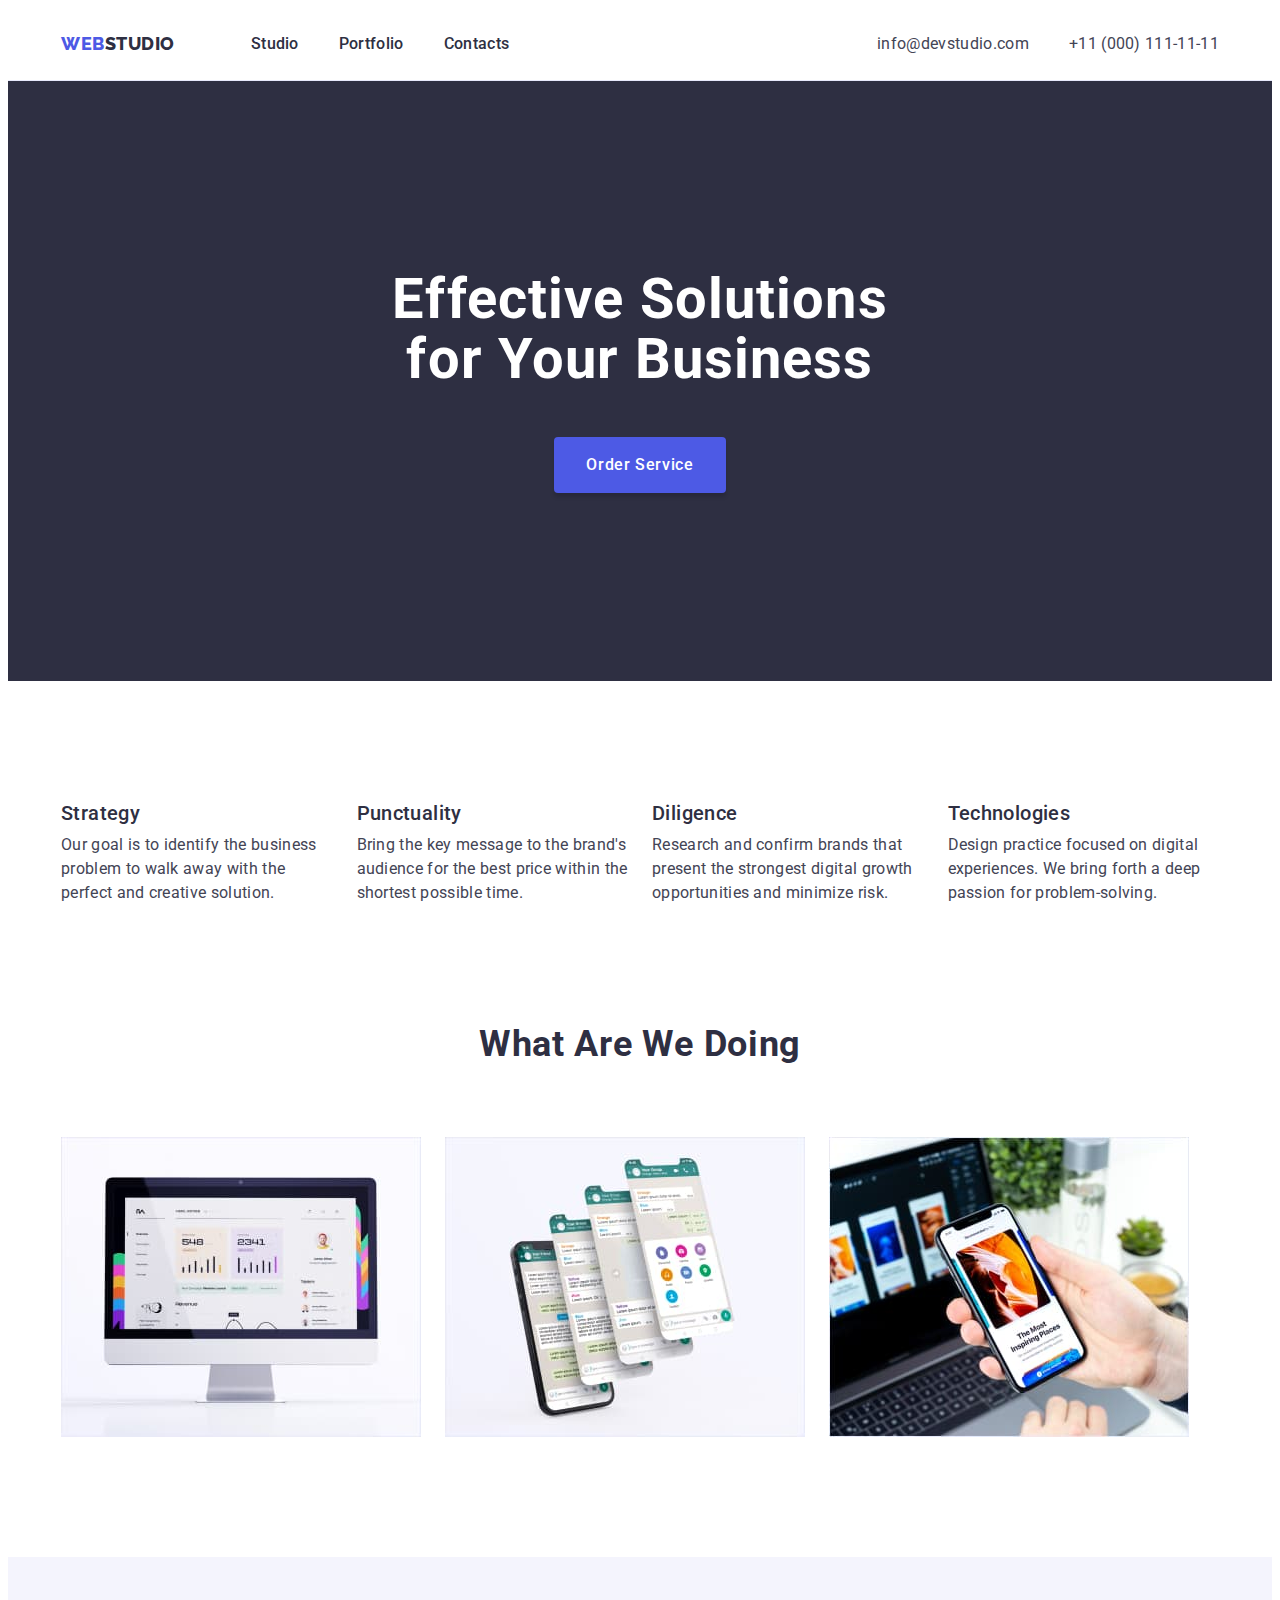
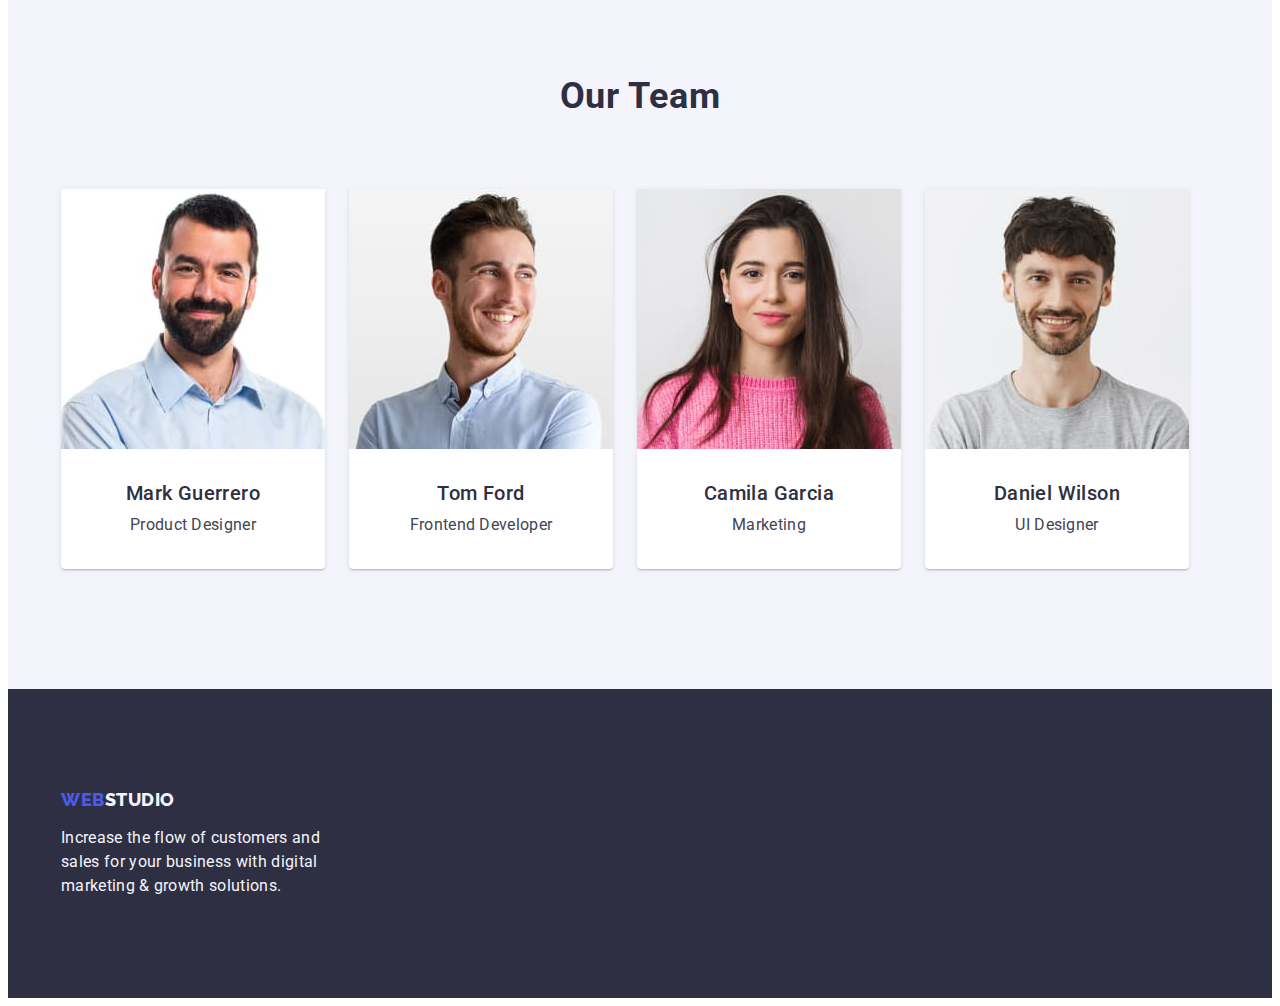
==== index.html @ a5130c80 "Initial commit" ====
<!DOCTYPE html>
<html lang="en">
  <head>
    <meta charset="UTF-8" />
    <meta http-equiv="X-UA-Compatible" content="IE=edge" />
    <meta name="viewport" content="width=device-width, initial-scale=1.0" />
    <title>Main Page</title>
    <link rel="preconnect" href="https://fonts.googleapis.com" />
    <link rel="preconnect" href="https://fonts.gstatic.com" crossorigin />
    <link
      href="https://fonts.googleapis.com/css2?family=Raleway:wght@800&family=Roboto:wght@400;500;700;900&display=swap"
      rel="stylesheet"
    />
    <link
      rel="stylesheet"
      href="https://cdnjs.cloudflare.com/ajax/libs/modern-normalize/1.1.0/modern-normalize.min.css"
      integrity="sha512-wpPYUAdjBVSE4KJnH1VR1HeZfpl1ub8YT/NKx4PuQ5NmX2tKuGu6U/JRp5y+Y8XG2tV+wKQpNHVUX03MfMFn9Q=="
      crossorigin="anonymous"
      referrerpolicy="no-referrer"
    />
    <link rel="stylesheet" href="./css/styles.css" />
  </head>

  <body>
    <header class="header">
      <div class="haeder-container container">
        <nav class="header-nav">
          <a class="logo" href="./index.html"
            >Web<span class="header-logo">Studio</span></a
          >
          <ul class="header-menu">
            <li class="menu-item">
              <a class="header-link" href="./index.html">Studio</a>
            </li>
            <li class="menu-item">
              <a class="header-link" href="./portfolio.html">Portfolio</a>
            </li>
            <li class="menu-item">
              <a class="header-link" href="">Contacts</a>
            </li>
          </ul>
        </nav>
        <address class="contact">
          <ul class="contact-list">
            <li class="contact-item">
              <a class="header-contact" href="mailto:info@devstudio.com"
                >info@devstudio.com</a
              >
            </li>
            <li class="contact-item">
              <a class="header-contact" href="tel:+110001111111"
                >+11 (000) 111-11-11</a
              >
            </li>
          </ul>
        </address>
      </div>
    </header>
    <main>
      <section class="hero">
        <div class="container">
          <h1 class="hero-title">Effective Solutions for Your Business</h1>
          <button class="order-button" type="button">Order Service</button>
        </div>
      </section>
      <section class="features">
        <div class="container">
          <h2 class="features visually-hidden">Features</h2>
          <ul class="features-list">
            <li class="features-item">
              <h3 class="features-subtitle subtitle">Strategy</h3>
              <p class="features-article">
                Our goal is to identify the business problem to walk away with
                the perfect and creative solution.
              </p>
            </li>
            <li class="features-item">
              <h3 class="features-subtitle subtitle">Punctuality</h3>
              <p class="features-article">
                Bring the key message to the brand's audience for the best price
                within the shortest possible time.
              </p>
            </li>
            <li class="features-item">
              <h3 class="features-subtitle subtitle">Diligence</h3>
              <p class="features-article">
                Research and confirm brands that present the strongest digital
                growth opportunities and minimize risk.
              </p>
            </li>
            <li class="features-item">
              <h3 class="features-subtitle subtitle">Technologies</h3>
              <p class="features-article">
                Design practice focused on digital experiences. We bring forth a
                deep passion for problem-solving.
              </p>
            </li>
          </ul>
        </div>
      </section>
      <section class="activity">
        <div class="container">
          <h2 class="activity-title title">What are we doing</h2>
          <ul class="activity-list">
            <li class="activity-item">
              <img
                class="activity-img"
                src="./images/monitor.jpg"
                alt="Monitor"
                width="360"
                height="300"
              />
            </li>
            <li class="activity-item">
              <img
                class="activity-img"
                src="./images/scrin.jpg"
                alt="4 smartphone screens"
                width="360"
                height="300"
              />
            </li>
            <li class="activity-item">
              <img
                class="activity-img"
                src="./images/smartphon.jpg"
                alt="smartphone in human hand"
                width="360"
                height="300"
              />
            </li>
          </ul>
        </div>
      </section>
      <section class="team">
        <div class="container">
          <h2 class="team-title title">Our Team</h2>
          <ul class="team-list">
            <li class="team-item">
              <img
                src="./images/mark.jpg"
                alt="smiling man with a dark beard"
                width="264"
                height="260"
              />
              <div class="team-info">
                <h3 class="team-name subtitle">Mark Guerrero</h3>
                <p class="team-position">Product Designer</p>
              </div>
            </li>
            <li class="team-item">
              <img
                src="./images/tom.jpg"
                alt="a smiling guy with a fair beard"
                width="264"
                height="260"
              />
              <div class="team-info">
                <h3 class="team-name subtitle">Tom Ford</h3>
                <p class="team-position">Frontend Developer</p>
              </div>
            </li>
            <li class="team-item">
              <img
                src="./images/camila.jpg"
                alt="a girl with long dark hair"
                width="264"
                height="260"
              />
              <div class="team-info">
                <h3 class="team-name subtitle">Camila Garcia</h3>
                <p class="team-position">Marketing</p>
              </div>
            </li>
            <li class="team-item">
              <img
                src="./images/daniel.jpg"
                alt="a smiling guy with a beard"
                width="264"
                height="260"
              />
              <div class="team-info">
                <h3 class="team-name subtitle">Daniel Wilson</h3>
                <p class="team-position">UI Designer</p>
              </div>
            </li>
          </ul>
        </div>
      </section>
    </main>
    <footer class="footer">
      <div class="container">
        <div class="footer-text">
         <a class="logo" href="./index.html"
          >Web<span class="footer-logo">Studio</span></a>
        <p class="footer-article">
          Increase the flow of customers and sales for your business with
          digital marketing & growth solutions.
        </p>  
        </div>
       
      </div>
    </footer>
  </body>
</html>
---- css/styles.css ----
:root {
  --primary-brand: #4d5ae5;
  --text: #434455;
  --success: #31d0aa;
  --dark-brand: #2e2f42;
  --white-background: #ffffff;
  --light: #f4f4fd;
  --accent: #e7e9fc;
  --pressed-state: #404bbf;
  --hero-background: rgba(46, 47, 66, 0.7);
  --subtle-text: #8e8f99;
  --modal-overlay: rgba(46, 47, 66, 0.4);
  --order-button-shadow: rgba(0, 0, 0, 0.15);
  --team-box-shadows: rgba(46, 47, 66, 0.08);
  --team-box-shadow: rgba(46, 47, 66, 0.16);
  --filter-shadow: rgba(0, 0, 0, 0.1);
  --filter-shadow1: rgba(0, 0, 0, 0.08);
  --filter-shadow2: rgba(0, 0, 0, 0.12);
}

/*=== General === */

h1,
h2,
h3,
p {
  margin: 0;
}
ul {
  margin: 0;
  padding-left: 0;
  list-style: none;
}
a {
  display: block;
  text-decoration: none;
}
button {
  cursor: pointer;
}
img {
  display: block;
  max-width: 100%;
  height: auto;
}
.visually-hidden {
  position: absolute;
  width: 1px;
  height: 1px;
  margin: -1px;
  border: 0;
  padding: 0;
  white-space: nowrap;
  clip-path: inset(100%);
  clip: rect(0 0 0 0);
  overflow: hidden;
}
body {
  font-family: "Roboto", sans-serif;
  font-size: 16px;
  line-height: 1.5;
  letter-spacing: 0.02em;
  color: var(--text);
  background-color: var(--white-background);
}
.container {
  width: 1158px;
  padding-left: 15px;
  padding-right: 15px;
  margin-left: auto;
  margin-right: auto;
}
.title {
  font-size: 36px;
  line-height: 1.11;
  text-align: center;
  letter-spacing: 0.02em;
  text-transform: capitalize;
  color: var(--dark-brand);
}
.subtitle {
  font-weight: 500;
  font-size: 20px;
  line-height: 1.2;
  letter-spacing: 0.02em;
  color: var(--dark-brand);
}

/* === Header === */
.header {
  border-bottom: 1px solid var(--accent);
  background-color: var(--white-background);
}
.haeder-container {
  display: flex;
  align-items: center;
}
.header-nav {
  display: flex;
  align-items: center;
  margin-right: auto;
}
.logo {
  font-family: "Raleway", sans-serif;
  font-weight: 800;
  font-size: 18px;
  line-height: 1.17;
  letter-spacing: 0.03em;
  text-transform: uppercase;
  color: var(--primary-brand);
}
.header-logo {
  color: var(--dark-brand);
}
.header-menu {
  display: flex;
  gap: 40px;
  margin-left: 76px;
}
.header-link {
  padding-top: 24px;
  padding-bottom: 24px;
  font-weight: 500;
  letter-spacing: 0.02em;
  color: var(--dark-brand);
}
.header-link:hover,
.header-link:focus {
  color: var(--pressed-state);
}
.contact {
  font-style: normal;
}
.contact-list {
  display: flex;
  gap: 40px;
  align-items: center;
}
.header-contact {
  padding-top: 24px;
  padding-bottom: 24px;
  color: var(--text);
}
.header-contact:hover,
.header-contact:focus {
  color: var(--pressed-state);
}

/* === Hero === */
.hero {
  padding-top: 188px;
  padding-bottom: 188px;
  text-align: center;
  background-color: var(--dark-brand);
}

.hero-title {
  max-width: 496px;
  margin: 0 auto 48px;
  font-size: 56px;
  line-height: calc(60 / 56);
  letter-spacing: 0.02em;
  color: var(--white-background);
}
.order-button {
  min-width: 169px;
  padding: 16px 32px;
  border-radius: 4px;
  border: none;
  font-family: "Roboto", sans-serif;
  font-weight: 500;
  font-size: 16px;
  line-height: 1.5;
  letter-spacing: 0.04em;
  color: var(--white-background);
  background-color: var(--primary-brand);
  box-shadow: 0px 4px 4px var(--order-button-shadow);
}
.order-button:hover,
.order-button:focus {
  background-color: var(--pressed-state);
}

/*=== Features === */
.features {
  padding-top: 120px;
  padding-bottom: 120px;
}
.features-list {
  display: flex;
  gap: 24px;
}
.features-item {
  width: calc((100% - 72px) / 4);
}
.features-subtitle {
  margin-bottom: 8px;
}

/*=== Activity === */
.activity {
  padding-bottom: 120px;
}
.activity-title {
  margin-bottom: 72px;
}
.activity-list {
  display: flex;
  gap: 24px;
}

/*=== Team === */
.team {
  padding-top: 120px;
  padding-bottom: 120px;
  background-color: var(--light);
}
.team-title {
  margin-bottom: 72px;
}
.team-list {
  display: flex;
  gap: 24px;
}
.team-item {
  flex-basis: calc((100% - 72) / 4);
  border-radius: 0px 0px 4px 4px;
  background-color: var(--white-background);
  box-shadow: 0px 1px 6px var(--team-box-shadows),
    0px 1px 1px var(--team-box-shadow), 0px 2px 1px var(--team-box-shadows);
}
.team-info {
  padding: 32px 16px;
  text-align: center;
}
.team-name {
  margin-bottom: 8px;
}

/* === Portfolio === */
.portfolio {
  padding-top: 96px;
  padding-bottom: 120px;
}
.filter-list {
  display: flex;
  justify-content: center;
  gap: 24px;
  margin-bottom: 72px;
}
.filter-btn {
  display: block;
  padding: 12px 24px;
  border-radius: 4px;
  border: 1px solid var(--accent);
  font-family: "Roboto", sans-serif;
  font-weight: 500;
  font-size: 16px;
  line-height: 1.5;
  letter-spacing: 0.04em;
  color: var(--primary-brand);
  background-color: var(--light);
}
.filter-btn:hover,
.filter-btn:focus {
  border: 1px solid transparent;
  color: var(--white-background);
  background-color: var(--pressed-state);
}
.portfolio-list {
  display: flex;
  flex-wrap: wrap;
  gap: 48px 24px;
}
.portfolio-item {
  flex-basis: calc((100% - 48px) / 3);
}
.portfolio-info {
  padding: 32px 16px;
  border-left: 1px solid var(--accent);
  border-right: 1px solid var(--accent);
  border-bottom: 1px solid var(--accent);
}

.portfolio-subject {
  margin-bottom: 8px;
}
.portfolio-text {
  color: var(--text);
}

/*=== Footter ===*/
.footer {
  padding-top: 100px;
  padding-bottom: 100px;
  background-color: var(--dark-brand);
}
.footer-logo {
  color: var(--light);
}
.footer-text {
  max-width: 264px;
}
.footer-article {
  margin-top: 16px;
  color: var(--light);
}
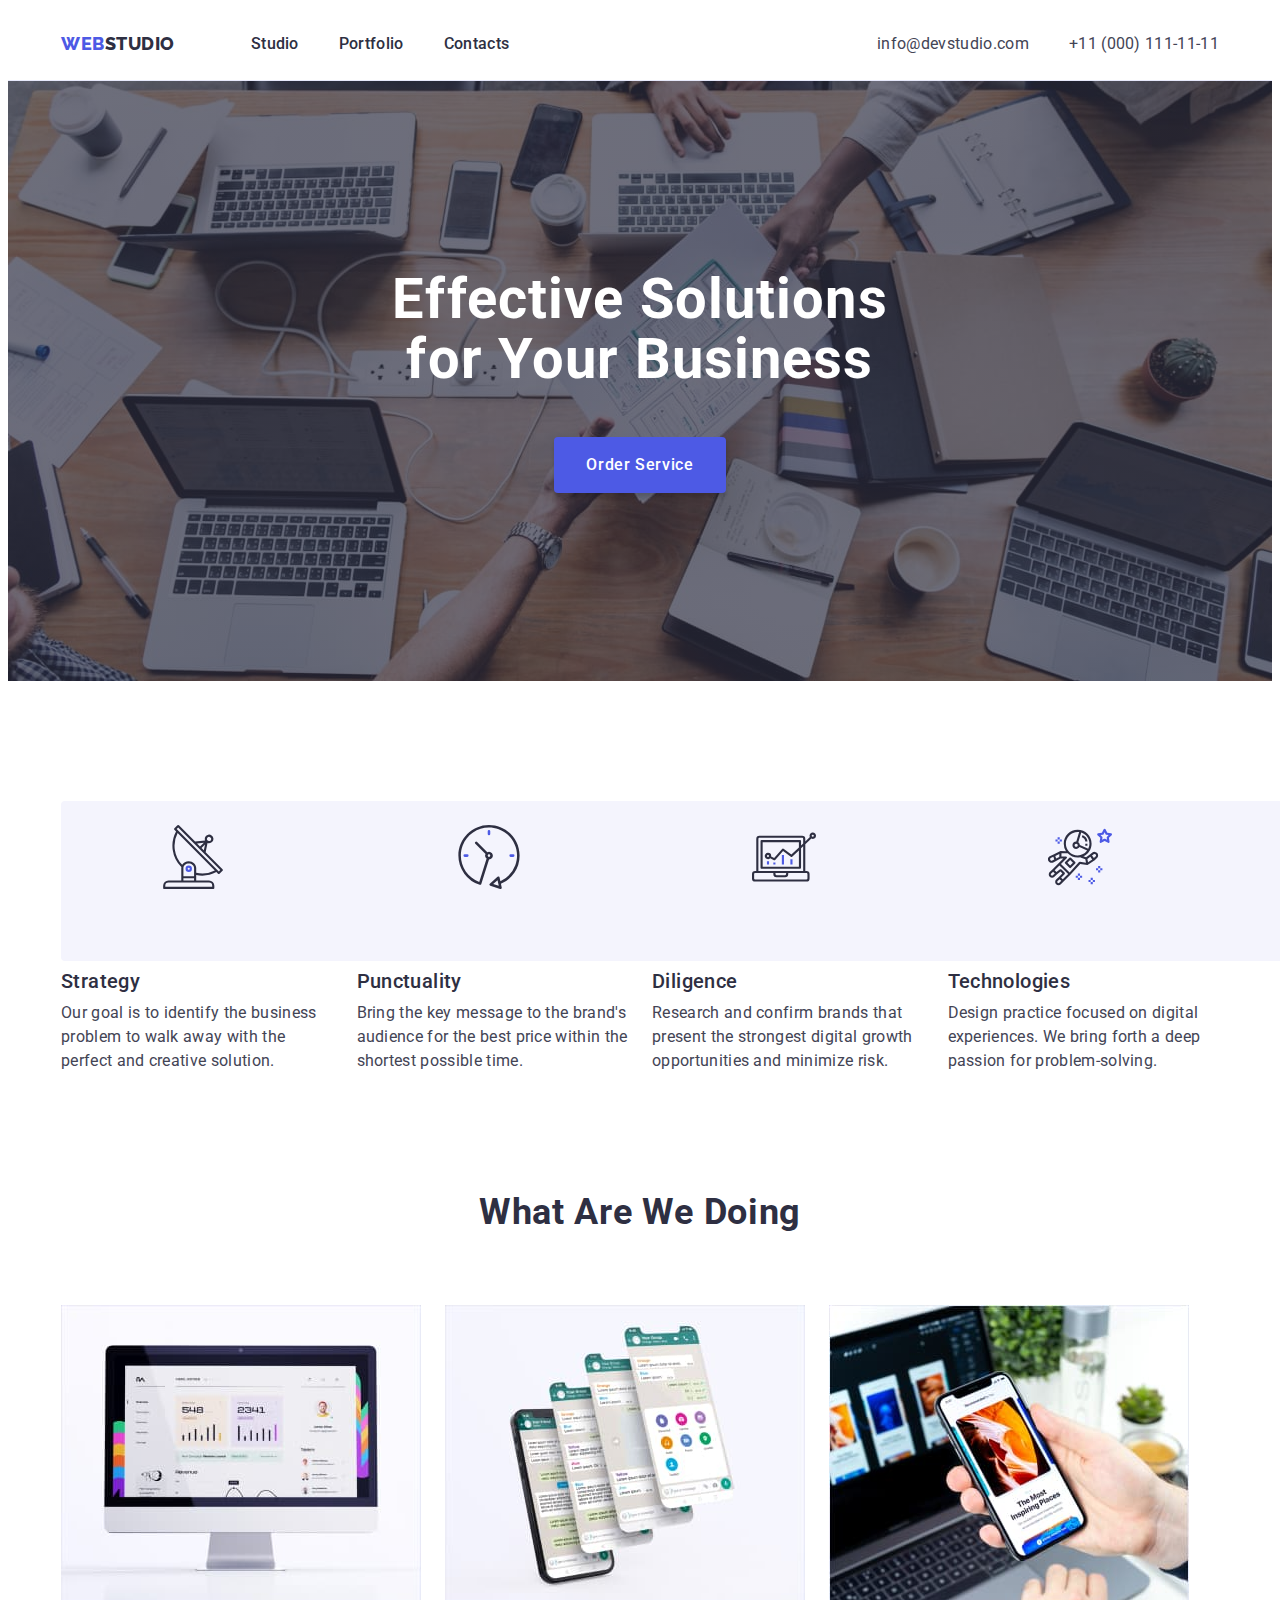
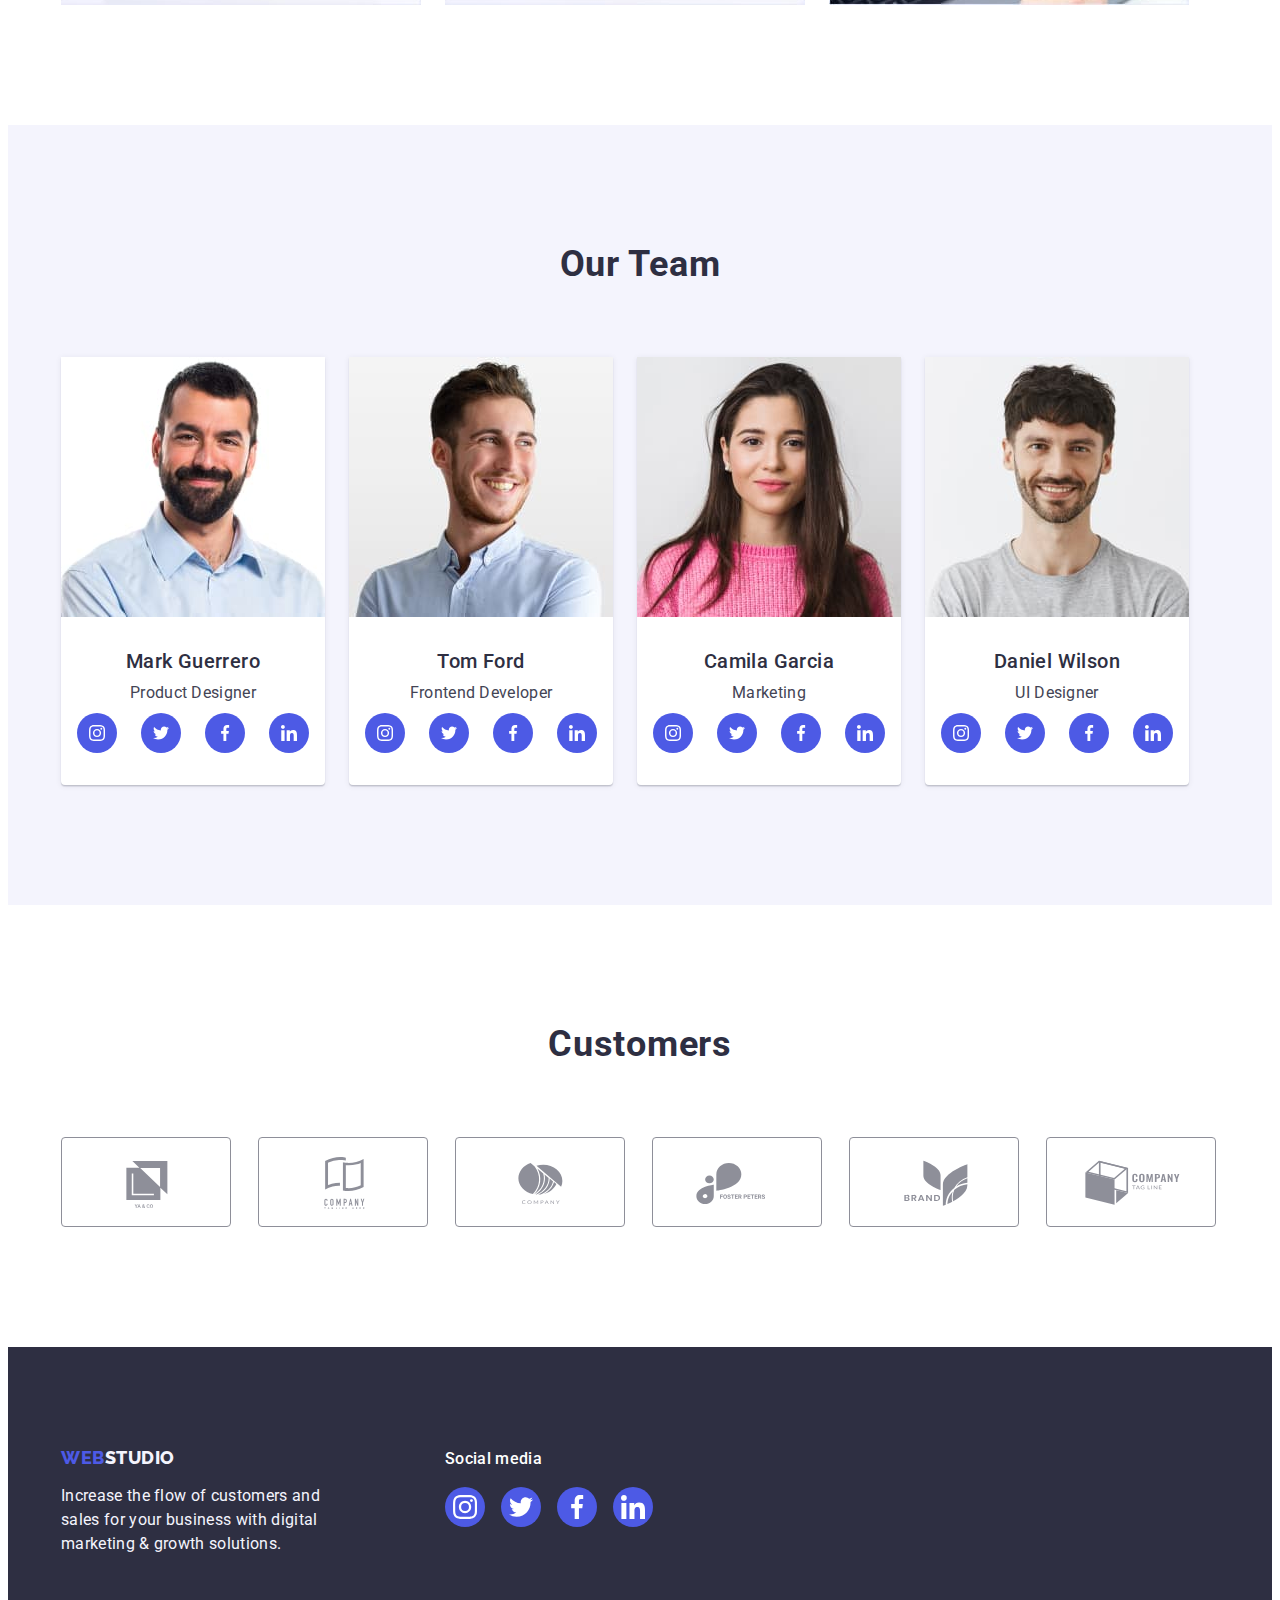
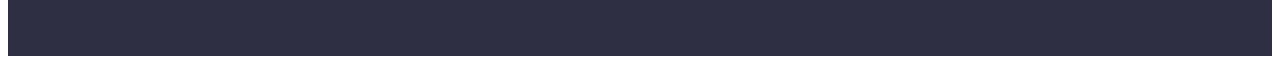
==== commit 2ca8cfe1: "2903dz4" ====
--- a/index.html
+++ b/index.html
@@ -68,6 +68,11 @@
           <h2 class="features visually-hidden">Features</h2>
           <ul class="features-list">
             <li class="features-item">
+              <div class="features-thumb">
+                <svg class="features-icon">
+                  <use href="./images/symbol-defs.svg#icon-antenna"></use>
+                </svg>
+              </div>
               <h3 class="features-subtitle subtitle">Strategy</h3>
               <p class="features-article">
                 Our goal is to identify the business problem to walk away with
@@ -75,6 +80,11 @@
               </p>
             </li>
             <li class="features-item">
+              <div class="features-thumb">
+                <svg class="features-icon">
+                  <use href="./images/symbol-defs.svg#icon-clock"></use>
+                </svg>
+              </div>
               <h3 class="features-subtitle subtitle">Punctuality</h3>
               <p class="features-article">
                 Bring the key message to the brand's audience for the best price
@@ -82,6 +92,11 @@
               </p>
             </li>
             <li class="features-item">
+              <div class="features-thumb">
+                <svg class="features-icon">
+                  <use href="./images/symbol-defs.svg#icon-diagram"></use>
+                </svg>
+              </div>
               <h3 class="features-subtitle subtitle">Diligence</h3>
               <p class="features-article">
                 Research and confirm brands that present the strongest digital
@@ -89,6 +104,11 @@
               </p>
             </li>
             <li class="features-item">
+              <div class="features-thumb">
+                <svg class="features-icon">
+                  <use href="./images/symbol-defs.svg#icon-astronaut"></use>
+                </svg>
+              </div>
               <h3 class="features-subtitle subtitle">Technologies</h3>
               <p class="features-article">
                 Design practice focused on digital experiences. We bring forth a
@@ -146,6 +166,42 @@
               <div class="team-info">
                 <h3 class="team-name subtitle">Mark Guerrero</h3>
                 <p class="team-position">Product Designer</p>
+                <ul class="team-socials">
+                  <li>
+                    <a href="" class="team-sosial social-link">
+                      <svg class="social-icon">
+                        <use
+                          href="./images/symbol-defs.svg#icon-instagram"
+                        ></use>
+                      </svg>
+                    </a>
+                  </li>
+                  <li>
+                    <a href="" class="team-sosial social-link">
+                      <svg class="social-icon">
+                        <use href="./images/symbol-defs.svg#icon-twitter"></use>
+                      </svg>
+                    </a>
+                  </li>
+                  <li>
+                    <a href="" class="team-sosial social-link">
+                      <svg class="social-icon">
+                        <use
+                          href="./images/symbol-defs.svg#icon-facebook"
+                        ></use>
+                      </svg>
+                    </a>
+                  </li>
+                  <li>
+                    <a href="" class="team-sosial social-link">
+                      <svg class="social-icon">
+                        <use
+                          href="./images/symbol-defs.svg#icon-linkedin"
+                        ></use>
+                      </svg>
+                    </a>
+                  </li>
+                </ul>
               </div>
             </li>
             <li class="team-item">
@@ -158,6 +214,42 @@
               <div class="team-info">
                 <h3 class="team-name subtitle">Tom Ford</h3>
                 <p class="team-position">Frontend Developer</p>
+                <ul class="team-socials">
+                  <li>
+                    <a href="" class="team-sosial social-link">
+                      <svg class="social-icon">
+                        <use
+                          href="./images/symbol-defs.svg#icon-instagram"
+                        ></use>
+                      </svg>
+                    </a>
+                  </li>
+                  <li>
+                    <a href="" class="team-sosial social-link">
+                      <svg class="social-icon">
+                        <use href="./images/symbol-defs.svg#icon-twitter"></use>
+                      </svg>
+                    </a>
+                  </li>
+                  <li>
+                    <a href="" class="team-sosial social-link">
+                      <svg class="social-icon">
+                        <use
+                          href="./images/symbol-defs.svg#icon-facebook"
+                        ></use>
+                      </svg>
+                    </a>
+                  </li>
+                  <li>
+                    <a href="" class="team-sosial social-link">
+                      <svg class="social-icon">
+                        <use
+                          href="./images/symbol-defs.svg#icon-linkedin"
+                        ></use>
+                      </svg>
+                    </a>
+                  </li>
+                </ul>
               </div>
             </li>
             <li class="team-item">
@@ -170,6 +262,42 @@
               <div class="team-info">
                 <h3 class="team-name subtitle">Camila Garcia</h3>
                 <p class="team-position">Marketing</p>
+                <ul class="team-socials">
+                  <li>
+                    <a href="" class="team-sosial social-link">
+                      <svg class="social-icon">
+                        <use
+                          href="./images/symbol-defs.svg#icon-instagram"
+                        ></use>
+                      </svg>
+                    </a>
+                  </li>
+                  <li>
+                    <a href="" class="team-sosial social-link">
+                      <svg class="social-icon">
+                        <use href="./images/symbol-defs.svg#icon-twitter"></use>
+                      </svg>
+                    </a>
+                  </li>
+                  <li>
+                    <a href="" class="team-sosial social-link">
+                      <svg class="social-icon">
+                        <use
+                          href="./images/symbol-defs.svg#icon-facebook"
+                        ></use>
+                      </svg>
+                    </a>
+                  </li>
+                  <li>
+                    <a href="" class="team-sosial social-link">
+                      <svg class="social-icon">
+                        <use
+                          href="./images/symbol-defs.svg#icon-linkedin"
+                        ></use>
+                      </svg>
+                    </a>
+                  </li>
+                </ul>
               </div>
             </li>
             <li class="team-item">
@@ -182,23 +310,142 @@
               <div class="team-info">
                 <h3 class="team-name subtitle">Daniel Wilson</h3>
                 <p class="team-position">UI Designer</p>
+                <ul class="team-socials">
+                  <li>
+                    <a href="" class="team-sosial social-link">
+                      <svg class="social-icon">
+                        <use
+                          href="./images/symbol-defs.svg#icon-instagram"
+                        ></use>
+                      </svg>
+                    </a>
+                  </li>
+                  <li>
+                    <a href="" class="team-sosial social-link">
+                      <svg class="social-icon">
+                        <use href="./images/symbol-defs.svg#icon-twitter"></use>
+                      </svg>
+                    </a>
+                  </li>
+                  <li>
+                    <a href="" class="team-sosial social-link">
+                      <svg class="social-icon">
+                        <use
+                          href="./images/symbol-defs.svg#icon-facebook"
+                        ></use>
+                      </svg>
+                    </a>
+                  </li>
+                  <li>
+                    <a href="" class="team-sosial social-link">
+                      <svg class="social-icon">
+                        <use
+                          href="./images/symbol-defs.svg#icon-linkedin"
+                        ></use>
+                      </svg>
+                    </a>
+                  </li>
+                </ul>
               </div>
             </li>
           </ul>
         </div>
       </section>
+      <section class="customers">
+      <div class="container">
+        <h2 class="title">Customers</h2>
+        <ul class="customers-list">
+          <li class="customers-item">
+            <a href="" class="customers-link">
+              <svg class="customers-logo">
+                <use href="./images/symbol-defs.svg#icon-logo1"></use>
+              </svg>
+            </a>
+          </li>
+          <li class="customers-item">
+            <a href="" class="customers-link">
+              <svg class="customers-logo">
+                <use href="./images/symbol-defs.svg#icon-logo2"></use>
+              </svg>
+            </a>
+          </li>
+          <li class="customers-item">
+            <a href="" class="customers-link">
+              <svg class="customers-logo">
+                <use href="./images/symbol-defs.svg#icon-logo3"></use>
+              </svg>
+            </a>
+          </li>
+          <li class="customers-item">
+            <a href="" class="customers-link">
+              <svg class="customers-logo">
+                <use href="./images/symbol-defs.svg#icon-logo4"></use>
+              </svg>
+            </a>
+          </li>
+          <li class="customers-item">
+            <a href="" class="customers-link">
+              <svg class="customers-logo">
+                <use href="./images/symbol-defs.svg#icon-logo5"></use>
+              </svg>
+            </a>
+          </li>
+          <li class="customers-item">
+            <a href="" class="customers-link">
+              <svg class="customers-logo">
+                <use href="./images/symbol-defs.svg#icon-logo6"></use>
+              </svg>
+            </a>
+          </li>
+        </ul>
+      </div>  
+      </section>
+      
     </main>
     <footer class="footer">
-      <div class="container">
+      <div class="footer-container container">
         <div class="footer-text">
-         <a class="logo" href="./index.html"
-          >Web<span class="footer-logo">Studio</span></a>
-        <p class="footer-article">
-          Increase the flow of customers and sales for your business with
-          digital marketing & growth solutions.
-        </p>  
-        </div>
-       
+          <a class="logo" href="./index.html"
+            >Web<span class="footer-logo">Studio</span></a
+          >
+          <p class="footer-article">
+            Increase the flow of customers and sales for your business with
+            digital marketing & growth solutions.
+          </p>
+        </div>
+        <div class="footer-media">
+          <h3 class="footer-subtitle">Social media</h3>
+          <ul class="footer-socials">
+            <li>
+              <a href="" class="footer-social social-link">
+                <svg class="footer-socials-icon">
+                  <use href="./images/symbol-defs.svg#icon-instagram"></use>
+                </svg>
+              </a>
+            </li>
+            <li>
+              <a href="" class="footer-social social-link">
+                <svg class="footer-socials-icon">
+                  <use href="./images/symbol-defs.svg#icon-twitter"></use>
+                </svg>
+              </a>
+            </li>
+            <li>
+              <a href="" class="footer-social social-link">
+                <svg class="footer-socials-icon">
+                  <use href="./images/symbol-defs.svg#icon-facebook"></use>
+                </svg>
+              </a>
+            </li>
+            <li>
+              <a href="" class="footer-social social-link">
+                <svg class="footer-socials-icon">
+      <use href="./images/symbol-defs.svg#icon-linkedin"></use>
+                </svg>
+              </a>
+            </li>
+          </ul>
+        </div>
       </div>
     </footer>
   </body>
--- a/css/styles.css
+++ b/css/styles.css
@@ -7,8 +7,10 @@
   --light: #f4f4fd;
   --accent: #e7e9fc;
   --pressed-state: #404bbf;
-  --hero-background: rgba(46, 47, 66, 0.7);
+  --footer-social-hover: #31d0aa;
+  --hero-background: linear-gradient(#2e2f42b2, #2e2f42b2);
   --subtle-text: #8e8f99;
+  --total-white: #ffffff;
   --modal-overlay: rgba(46, 47, 66, 0.4);
   --order-button-shadow: rgba(0, 0, 0, 0.15);
   --team-box-shadows: rgba(46, 47, 66, 0.08);
@@ -85,6 +87,16 @@
   letter-spacing: 0.02em;
   color: var(--dark-brand);
 }
+.social-link {
+  display: flex;
+  width: 40px;
+  height: 40px;
+  border-radius: 50%;
+  justify-content: center;
+  align-items: center;
+  color: var(--total-white);
+  background-color: var(--primary-brand);
+}
 
 /* === Header === */
 .header {
@@ -152,6 +164,13 @@
   padding-bottom: 188px;
   text-align: center;
   background-color: var(--dark-brand);
+  background-image: var(--hero-background), url(../images/office.jpg);
+  max-width: 1440px;
+  margin-left: auto;
+  margin-right: auto;
+  background-size: cover;
+  background-position: center;
+  background-repeat: no-repeat;
 }
 
 .hero-title {
@@ -193,6 +212,19 @@
 .features-item {
   width: calc((100% - 72px) / 4);
 }
+.features-thumb {
+  margin-bottom: 8px;
+  padding: 24px 100px;
+  width: 264px;
+  height: 112px;
+  background-color: var(--light);
+  border-radius: 4px;
+}
+.features-icon {
+  display: block;
+  width: 64px;
+  height: 64px;
+}
 .features-subtitle {
   margin-bottom: 8px;
 }
@@ -235,6 +267,55 @@
 }
 .team-name {
   margin-bottom: 8px;
+}
+.team-position {
+  margin-bottom: 8px;
+}
+.team-socials {
+  display: flex;
+  gap: 24px;
+}
+.social-icon {
+  display: block;
+  width: 16px;
+  height: 16px;
+  fill: currentColor;
+}
+.team-sosial:is(:hover, :focus) {
+  background-color: var(--pressed-state);
+}
+
+/* === Customers === */
+.customers {
+  padding-top: 120px;
+  padding-bottom: 120px;
+}
+.customers-list {
+  margin-top: 72px;
+  display: flex;
+  gap: 24px;
+}
+.customers-item {
+  width: calc((100% - 120px) / 6);
+}
+.customers-link {
+  display: flex;
+  width: 168px;
+  height: 88px;
+  justify-content: center;
+  align-items: center;
+  border: 1px solid var(--subtle-text);
+  border-radius: 4px;
+  color: var(--subtle-text);
+}
+.customers-link:is(:hover,:focus) {
+  color: var(--pressed-state);
+  border: 1px solid var(--pressed-state);
+}
+.customers-logo {
+  width: 104px;
+  height: 56px;
+  fill: currentColor;
 }
 
 /* === Portfolio === */
@@ -295,13 +376,36 @@
   padding-bottom: 100px;
   background-color: var(--dark-brand);
 }
+.footer-container {
+  display: flex;
+}
 .footer-logo {
   color: var(--light);
 }
 .footer-text {
   max-width: 264px;
+  margin-right: 120px;
 }
 .footer-article {
   margin-top: 16px;
   color: var(--light);
 }
+.footer-subtitle {
+  margin-bottom: 16px;
+  font-weight: 500;
+  font-size: 16px;
+  color: var(--total-white);
+}
+.footer-socials {
+  display: flex;
+  gap: 16px;
+}
+.footer-socials-icon {
+  display: block;
+  width: 24px;
+  height: 24px;
+  fill: currentColor;
+}
+.footer-social:is(:hover, :focus) {
+  background-color: var(--footer-social-hover);
+}
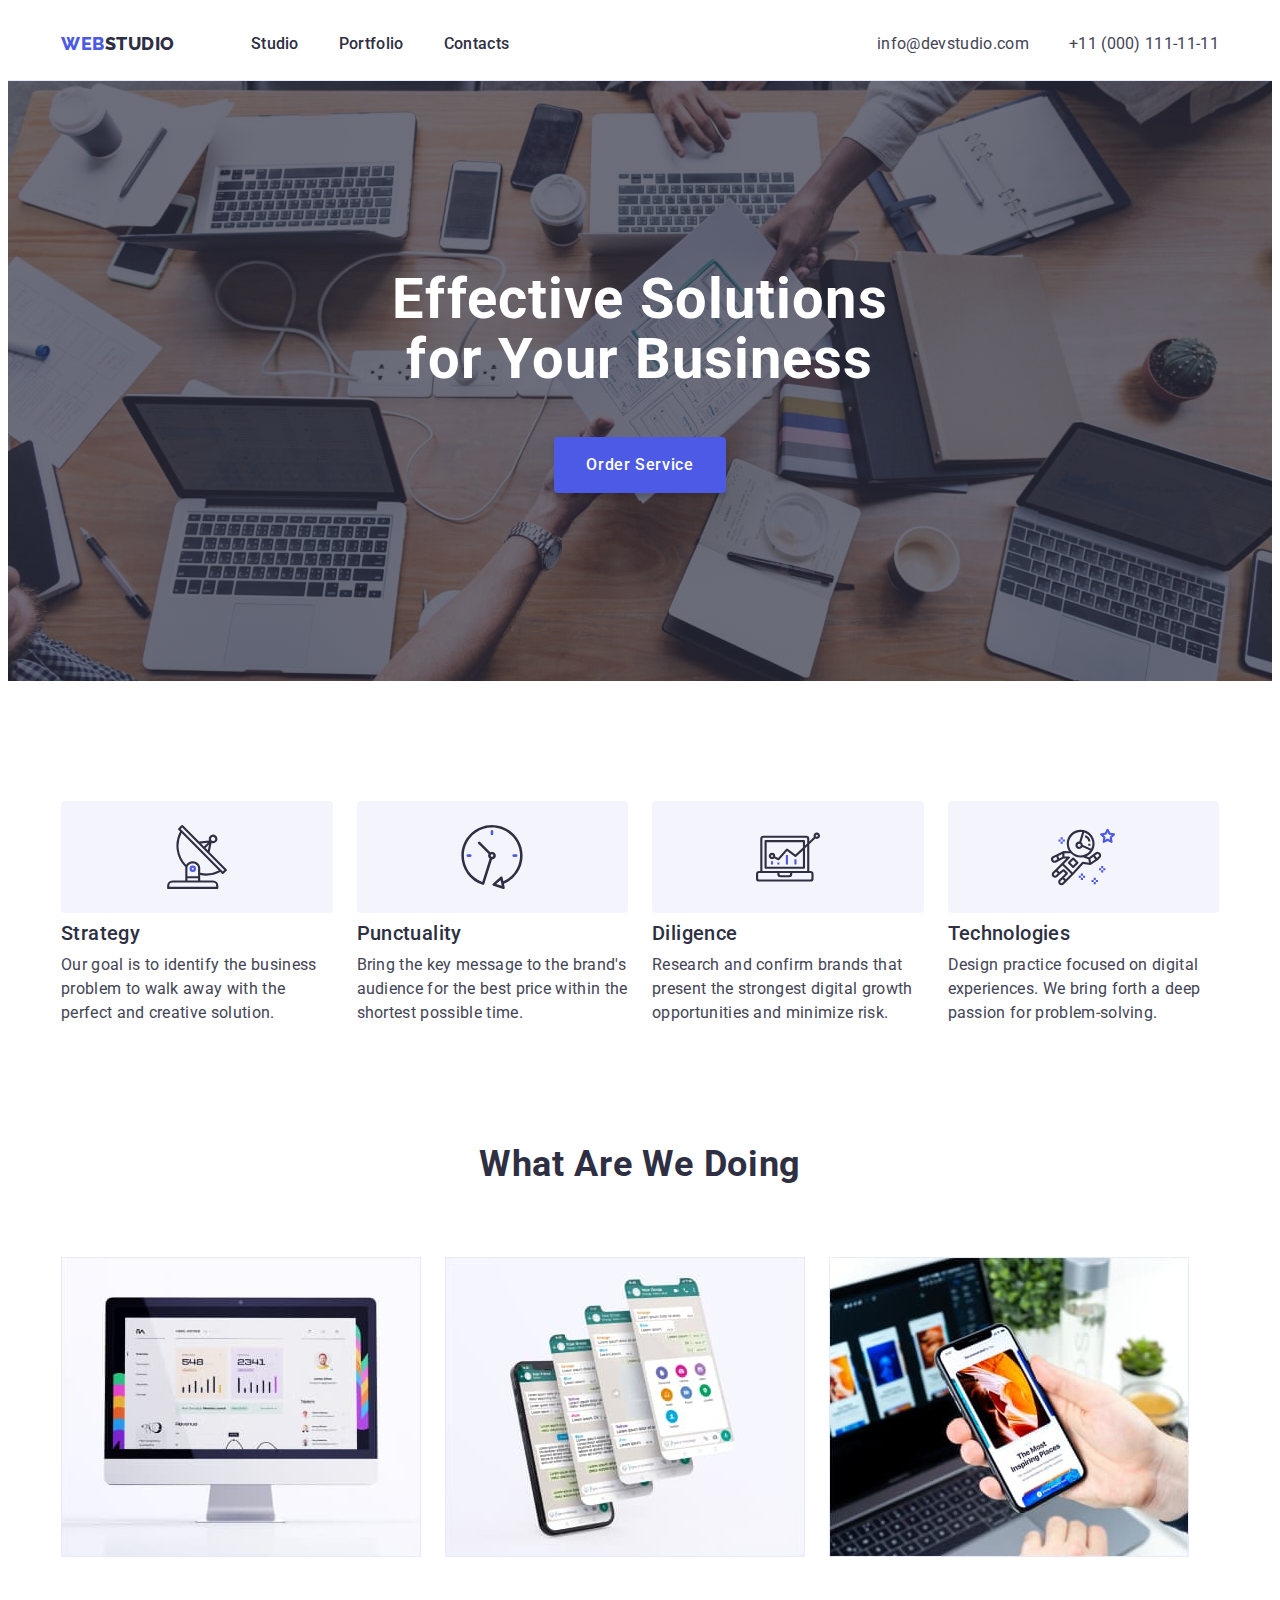
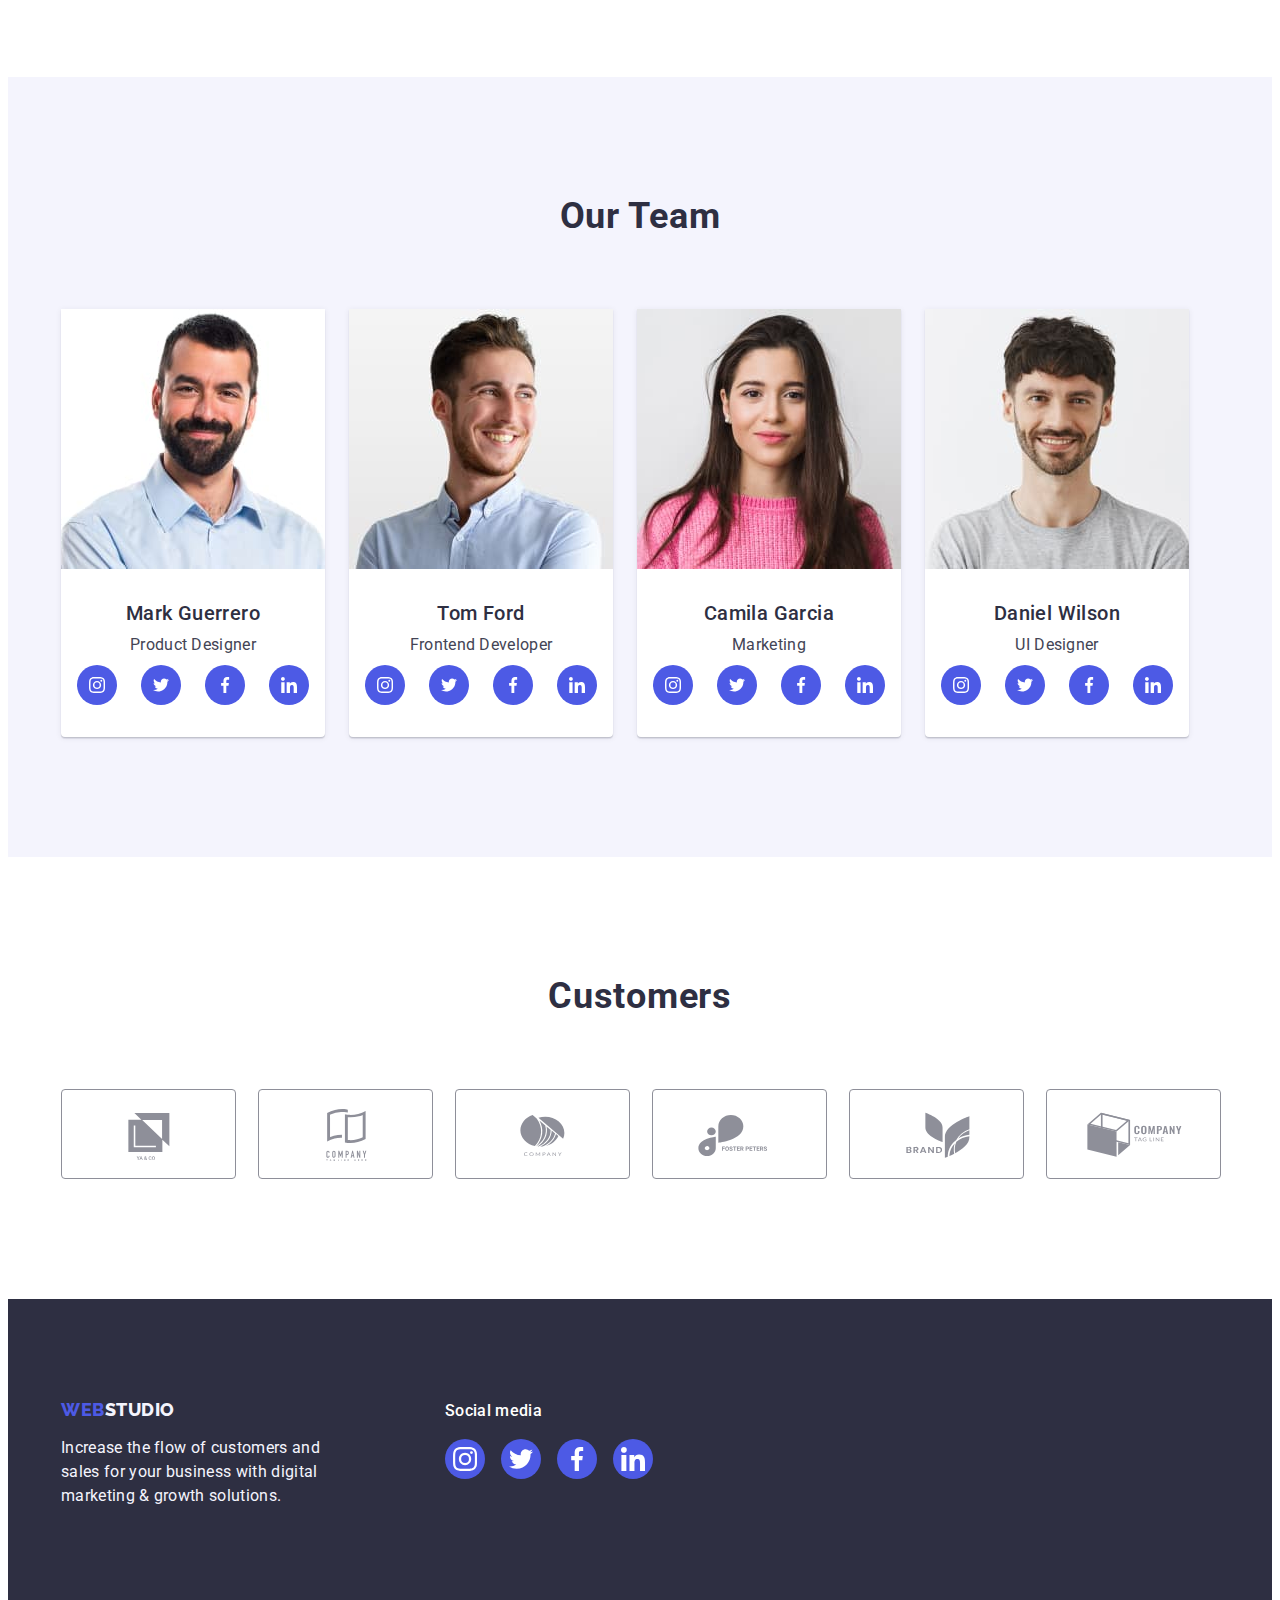
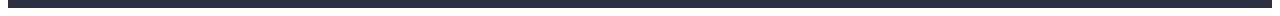
==== commit a14a7403: "finfix31/03dz4" ====
--- a/index.html
+++ b/index.html
@@ -414,7 +414,7 @@
           </p>
         </div>
         <div class="footer-media">
-          <h3 class="footer-subtitle">Social media</h3>
+          <p class="footer-subtitle">Social media</p>
           <ul class="footer-socials">
             <li>
               <a href="" class="footer-social social-link">
--- a/css/styles.css
+++ b/css/styles.css
@@ -8,16 +8,15 @@
   --accent: #e7e9fc;
   --pressed-state: #404bbf;
   --footer-social-hover: #31d0aa;
-  --hero-background: linear-gradient(#2e2f42b2, #2e2f42b2);
+  --hero-gradient: linear-gradient(#2e2f42b2, #2e2f42b2);
   --subtle-text: #8e8f99;
   --total-white: #ffffff;
   --modal-overlay: rgba(46, 47, 66, 0.4);
   --order-button-shadow: rgba(0, 0, 0, 0.15);
-  --team-box-shadows: rgba(46, 47, 66, 0.08);
-  --team-box-shadow: rgba(46, 47, 66, 0.16);
-  --filter-shadow: rgba(0, 0, 0, 0.1);
-  --filter-shadow1: rgba(0, 0, 0, 0.08);
-  --filter-shadow2: rgba(0, 0, 0, 0.12);
+  --team-box-shadow: 0px 1px 6px rgba(46, 47, 66, 0.08), 0px 1px 1px rgba(46, 47, 66, 0.16), 0px 2px 1px rgba(46, 47, 66, 0.08);
+  --filter-shadow: 0px 3px 1px rgba(0, 0, 0, 0.1), 0px 2px 1px rgba(0, 0, 0, 0.08), 0px 2px 2px rgba(0, 0, 0, 0.12);
+  --portfolio-shadow: 0px 1px 6px rgba(46, 47, 66, 0.08), 0px 1px 1px rgba(46, 47, 66, 0.16), 0px 2px 1px rgba(46, 47, 66, 0.08);
+  
 }
 
 /*=== General === */
@@ -89,8 +88,8 @@
 }
 .social-link {
   display: flex;
-  width: 40px;
-  height: 40px;
+  width: 100%;
+  height: 100%;
   border-radius: 50%;
   justify-content: center;
   align-items: center;
@@ -164,7 +163,7 @@
   padding-bottom: 188px;
   text-align: center;
   background-color: var(--dark-brand);
-  background-image: var(--hero-background), url(../images/office.jpg);
+  background-image: var(--hero-gradient), url(../images/office.jpg);
   max-width: 1440px;
   margin-left: auto;
   margin-right: auto;
@@ -213,15 +212,15 @@
   width: calc((100% - 72px) / 4);
 }
 .features-thumb {
+  display: flex;
+  justify-content: center;
+  align-items: center;
   margin-bottom: 8px;
-  padding: 24px 100px;
-  width: 264px;
   height: 112px;
   background-color: var(--light);
   border-radius: 4px;
 }
 .features-icon {
-  display: block;
   width: 64px;
   height: 64px;
 }
@@ -258,8 +257,7 @@
   flex-basis: calc((100% - 72) / 4);
   border-radius: 0px 0px 4px 4px;
   background-color: var(--white-background);
-  box-shadow: 0px 1px 6px var(--team-box-shadows),
-    0px 1px 1px var(--team-box-shadow), 0px 2px 1px var(--team-box-shadows);
+  box-shadow: var(--team-box-shadow);
 }
 .team-info {
   padding: 32px 16px;
@@ -274,6 +272,10 @@
 .team-socials {
   display: flex;
   gap: 24px;
+}
+.team-socials li {
+  width: 40px;
+  height: 40px;
 }
 .social-icon {
   display: block;
@@ -281,7 +283,8 @@
   height: 16px;
   fill: currentColor;
 }
-.team-sosial:is(:hover, :focus) {
+.team-sosial:hover,
+.team-sosial:focus {
   background-color: var(--pressed-state);
 }
 
@@ -300,7 +303,7 @@
 }
 .customers-link {
   display: flex;
-  width: 168px;
+  width: 100%;
   height: 88px;
   justify-content: center;
   align-items: center;
@@ -308,7 +311,8 @@
   border-radius: 4px;
   color: var(--subtle-text);
 }
-.customers-link:is(:hover,:focus) {
+.customers-link:hover,
+.customers-link:focus {
   color: var(--pressed-state);
   border: 1px solid var(--pressed-state);
 }
@@ -347,6 +351,8 @@
   border: 1px solid transparent;
   color: var(--white-background);
   background-color: var(--pressed-state);
+  box-shadow: var(--filter-shadow);
+
 }
 .portfolio-list {
   display: flex;
@@ -355,6 +361,10 @@
 }
 .portfolio-item {
   flex-basis: calc((100% - 48px) / 3);
+}
+.portfolio-link:hover,
+.portfolio-link:focus {
+  box-shadow: var(--portfolio-shadow);
 }
 .portfolio-info {
   padding: 32px 16px;
@@ -400,12 +410,17 @@
   display: flex;
   gap: 16px;
 }
+.footer-socials li {
+  width: 40px;
+  height: 40px;
+}
 .footer-socials-icon {
   display: block;
   width: 24px;
   height: 24px;
   fill: currentColor;
 }
-.footer-social:is(:hover, :focus) {
+.footer-social:hover,
+.footer-social:focus {
   background-color: var(--footer-social-hover);
 }
